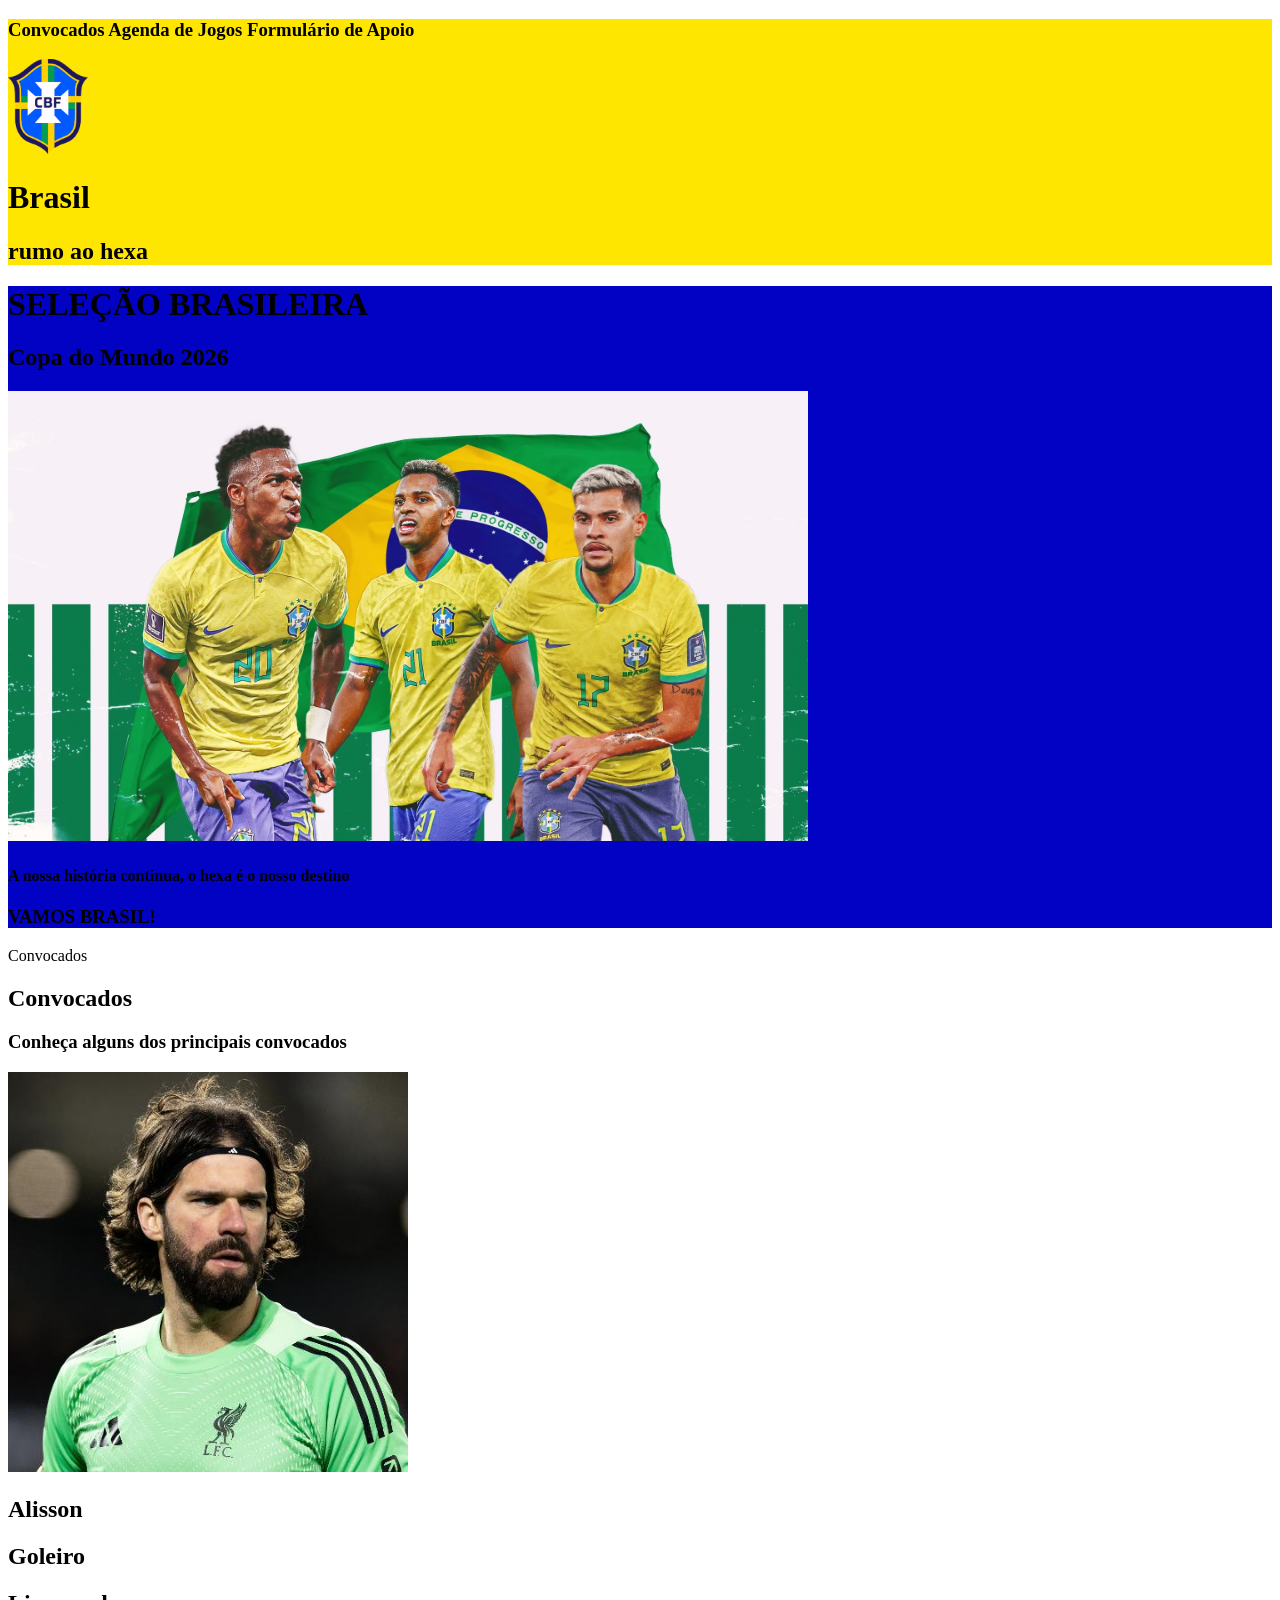
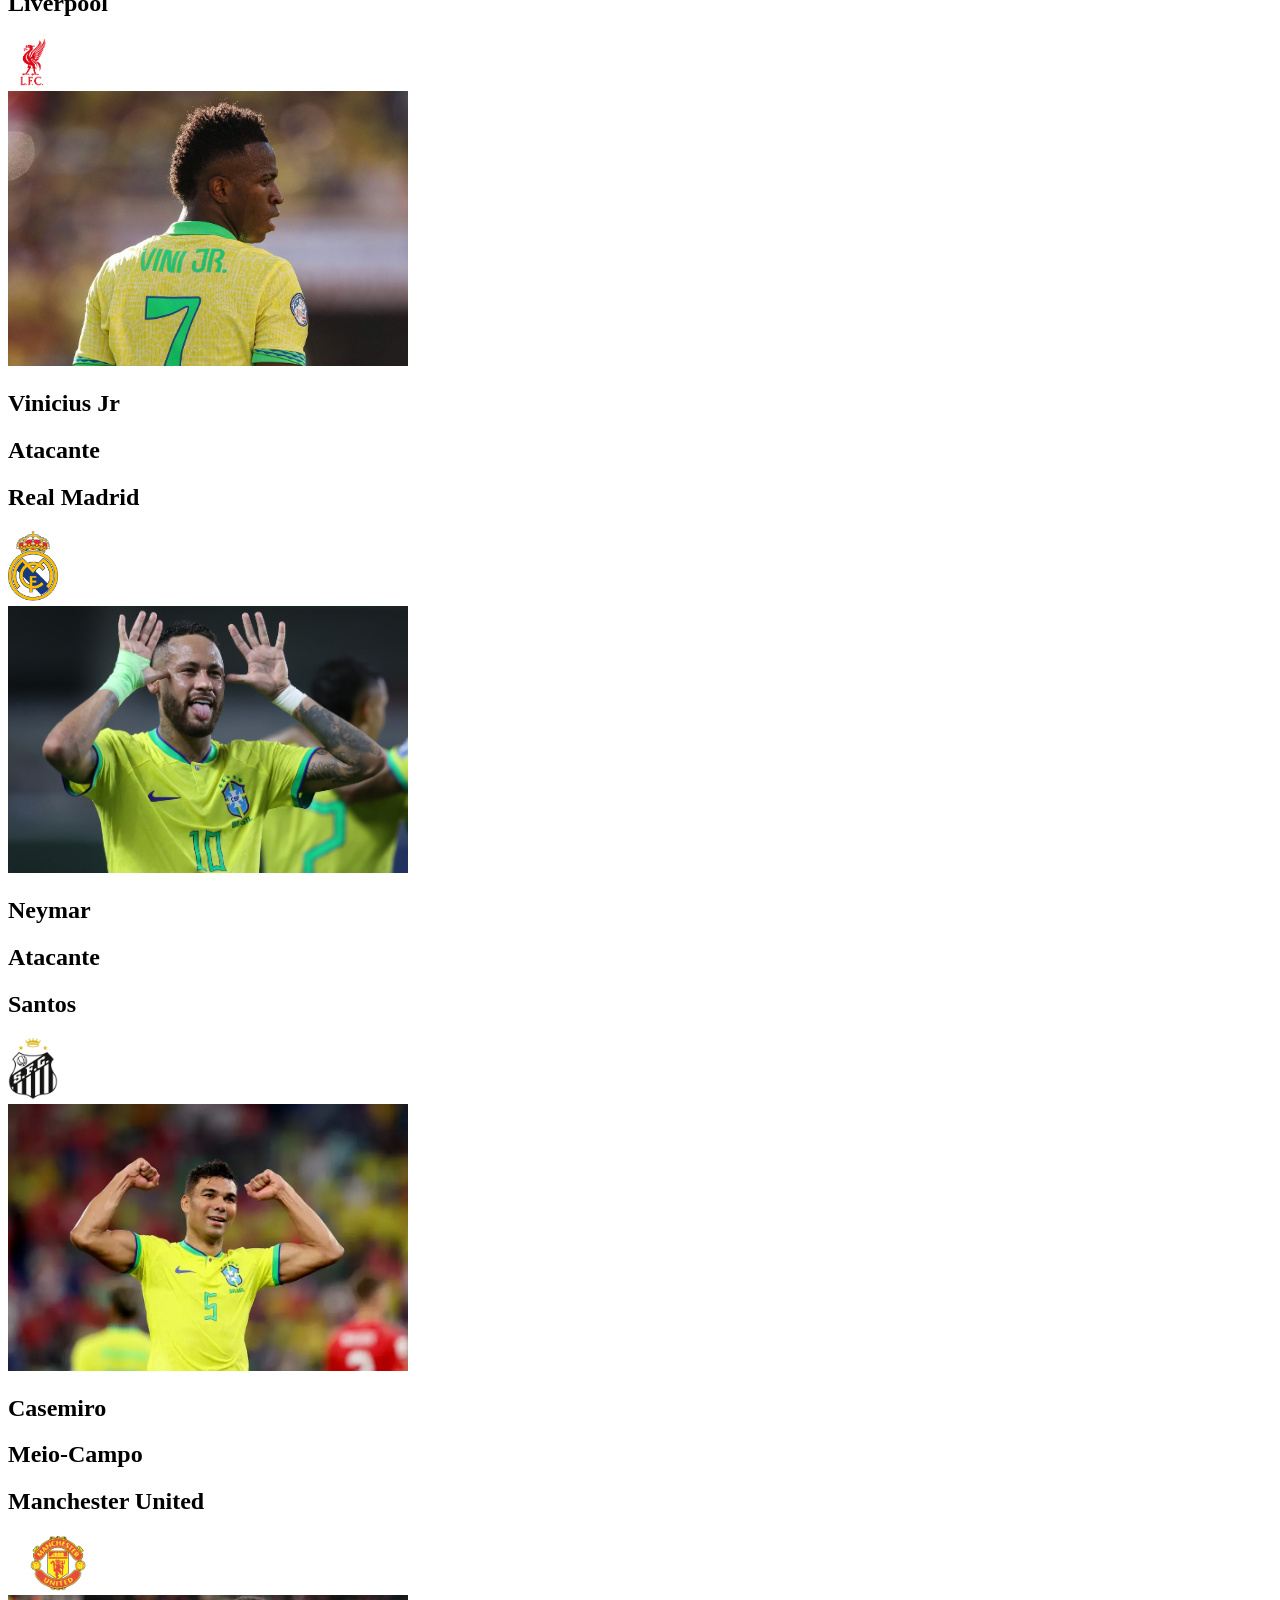
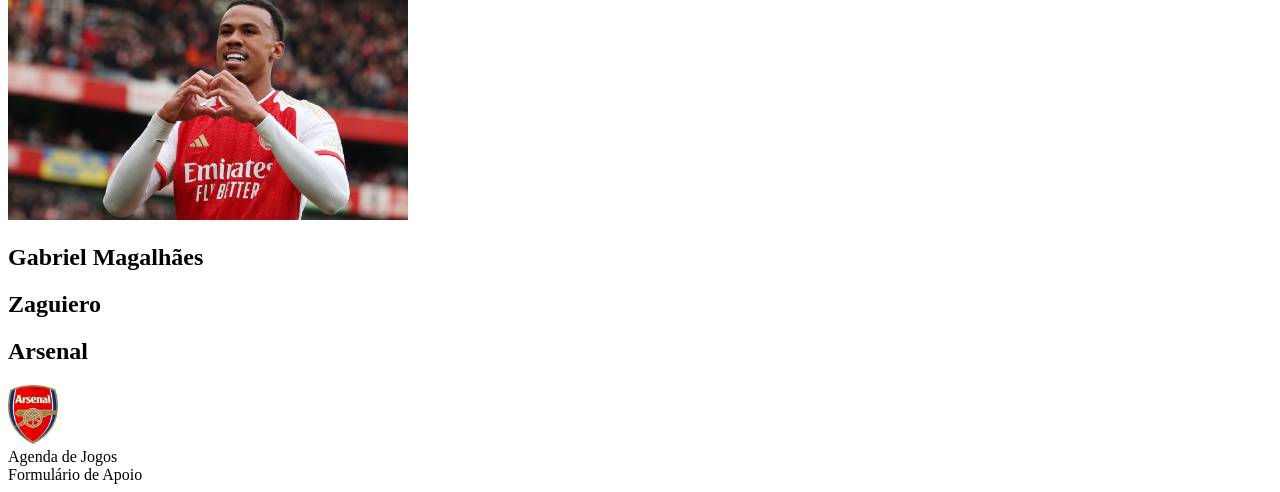
==== index.html @ c6f36bb5 "primeiro commit" ====
<!DOCTYPE html>
<html lang="pt-br">



<head>
    <meta charset="UTF-8">
    <meta name="viewport" content="width=device-width, initial-scale=1.0">
    <title> CBF - Seleção Brasileira</title>
    <!-- <link rel="shortcut icon" href="css/style.css" type="image/x-icon"> -->
    <link rel="stylesheet" href="css/style.css">
</head>


<body>
    <header>
        <nav>
            <h3>
                Convocados
                Agenda de Jogos
                Formulário de Apoio
            </h3>
        </nav>

        <div class="logo"><img src="img/logopng.png" alt="logo CBF"></div>

        <h1>
            Brasil
        </h1>

        <h2>
            rumo ao hexa
        </h2>
    </header>


    <div class="cabeca2">
        <h1>
            SELEÇÃO BRASILEIRA
        </h1>

        <h2>
            Copa do Mundo 2026
        </h2>
        <img src="img/WC_2026_Brazil.jpg.webp" alt="imagem jogadores">

        <h4>
            A nossa história continua, o hexa é o nosso destino
        </h4>

        <h3>
            VAMOS BRASIL!
        </h3>
    </div>


    <main>
        <section> Convocados
            <h1>
                Convocados
            </h1>
            <h3>
                Conheça alguns dos principais convocados
            </h3>

            <img class="jogadores" src="img/alisson.jpg" alt="alisson">
            <h1>Alisson</h1>
            <h2>Goleiro</h2>
            <h2>Liverpool</h2>
            <img class="logos" src="img/liverpool.png" alt="liverpool"><br>


            <img class="jogadores" src="img/vinijr.jpg" alt="vini jr">
            <h1>Vinicius Jr</h1>
            <h2>Atacante</h2>
            <h2>Real Madrid</h2>
            <img class="logos" src="img/Real_Madrid.png" alt="Real madrid"><br>

            
            <img class="jogadores" src="img/neymar.jpg" alt="Neymar">
            <h1>Neymar</h1>
            <h2>Atacante</h2>
            <h2>Santos</h2>
            <img class="logos" src="img/santos.png" alt="Santos"><br>


            <img class="jogadores" src="img/Casemiro.webp" alt="Casemiro">
            <h1>Casemiro</h1>
            <h2>Meio-Campo</h2>
            <h2>Manchester United</h2>
            <img class="logounited" src="img/manchester united bom.png" alt="Manchester united"><br>


            <img class="jogadores" src="img/magalhães.jpg" alt="Gabriel Magalhães">
            <h1>Gabriel Magalhães</h1>
            <h2>Zaguiero</h2>
            <h2>Arsenal</h2>
            <img class="logos" src="img/Arsenal_FC.svg.png" alt="Arsenal"><br>
        </section>


        <section> Agenda de Jogos

        </section>


        <section> Formulário de Apoio

        </section>
    </main>


</body>




</html>
---- css/style.css ----
.logo img{
    width: 80px;
    height: auto;
}

header{
    background-color: rgb(255, 230, 0);
}

.cabeca2{
    background-color: rgb(2, 2, 196);
}

.cabeca2 img{
    width: 800px;
    height: auto;
}

.jogadores{
    width: 400px;
    height: auto;
}

.logos{
    width: 50px;
    height: auto;
}

.logounited{
    width: 100px;
    height: auto;
}
---- css/style.css ----
.logo img{
    width: 80px;
    height: auto;
}

header{
    background-color: rgb(255, 230, 0);
}

.cabeca2{
    background-color: rgb(2, 2, 196);
}

.cabeca2 img{
    width: 800px;
    height: auto;
}

.jogadores{
    width: 400px;
    height: auto;
}

.logos{
    width: 50px;
    height: auto;
}

.logounited{
    width: 100px;
    height: auto;
}
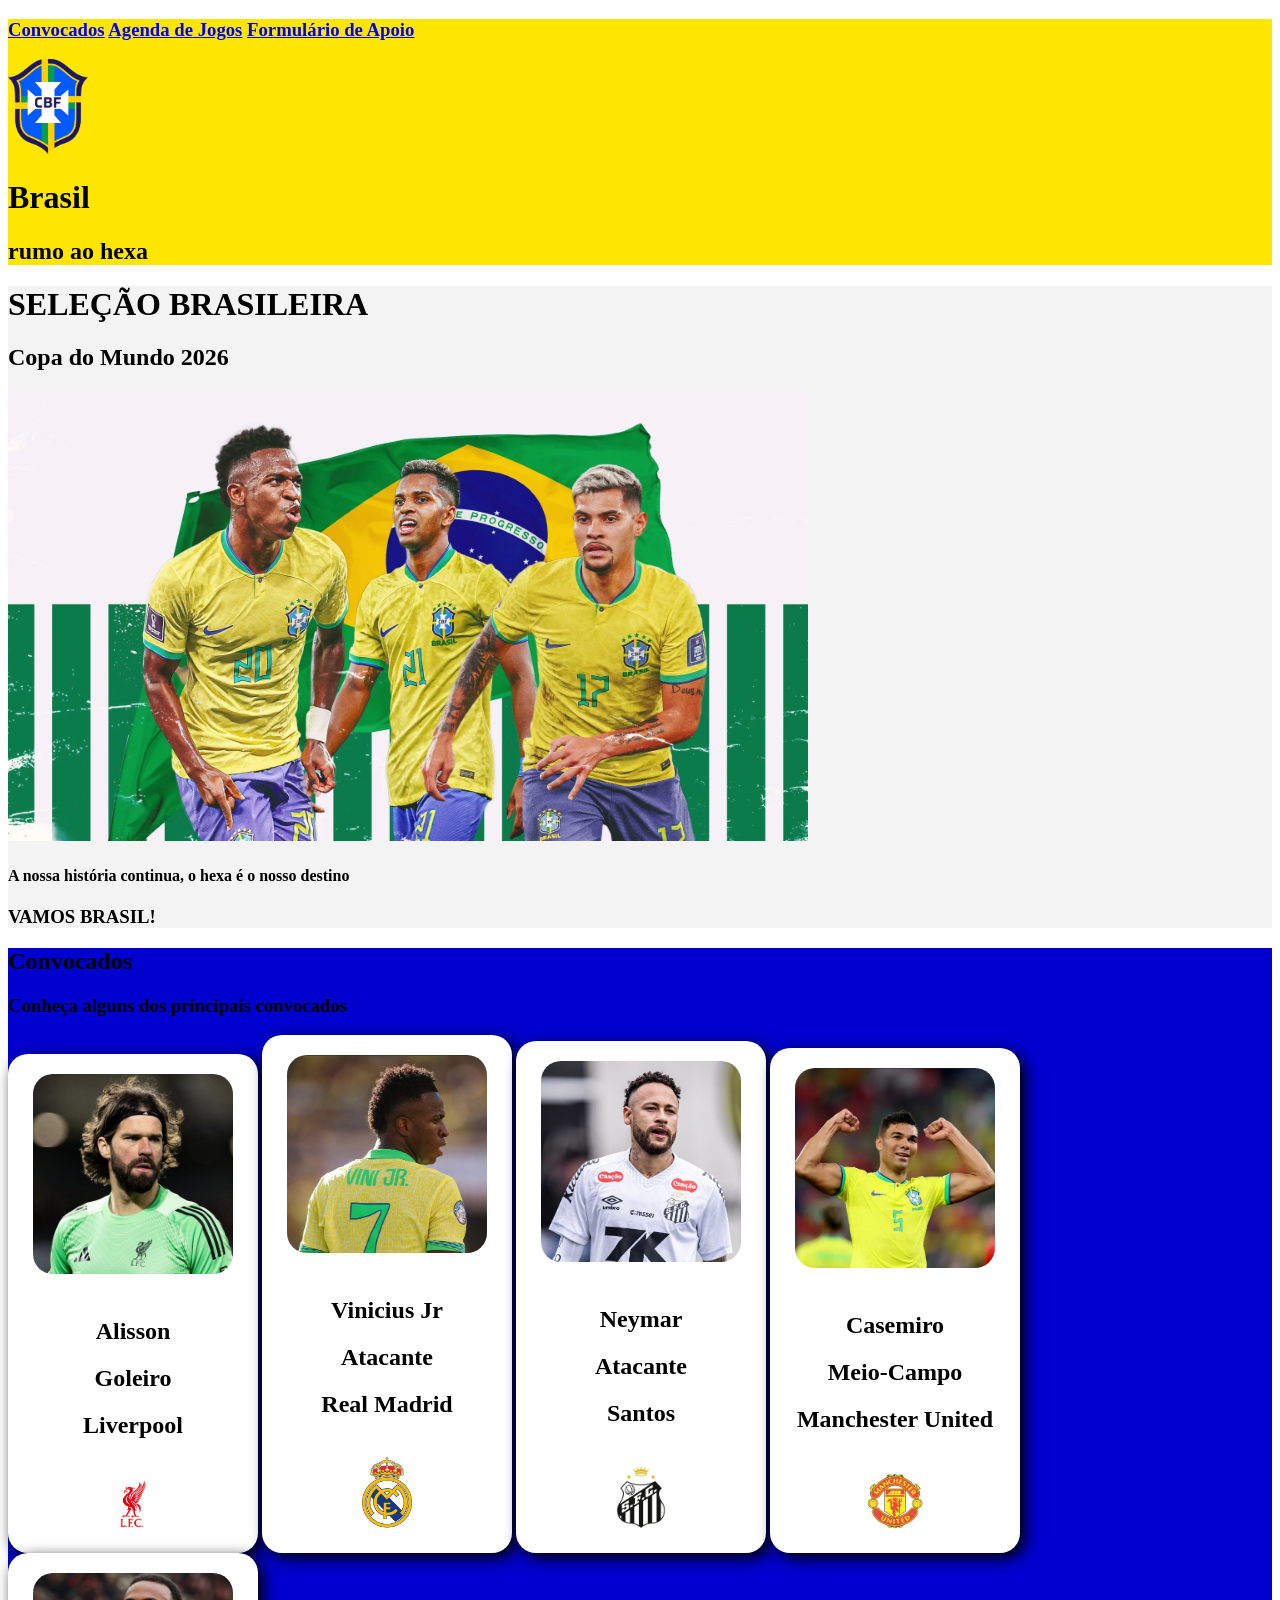
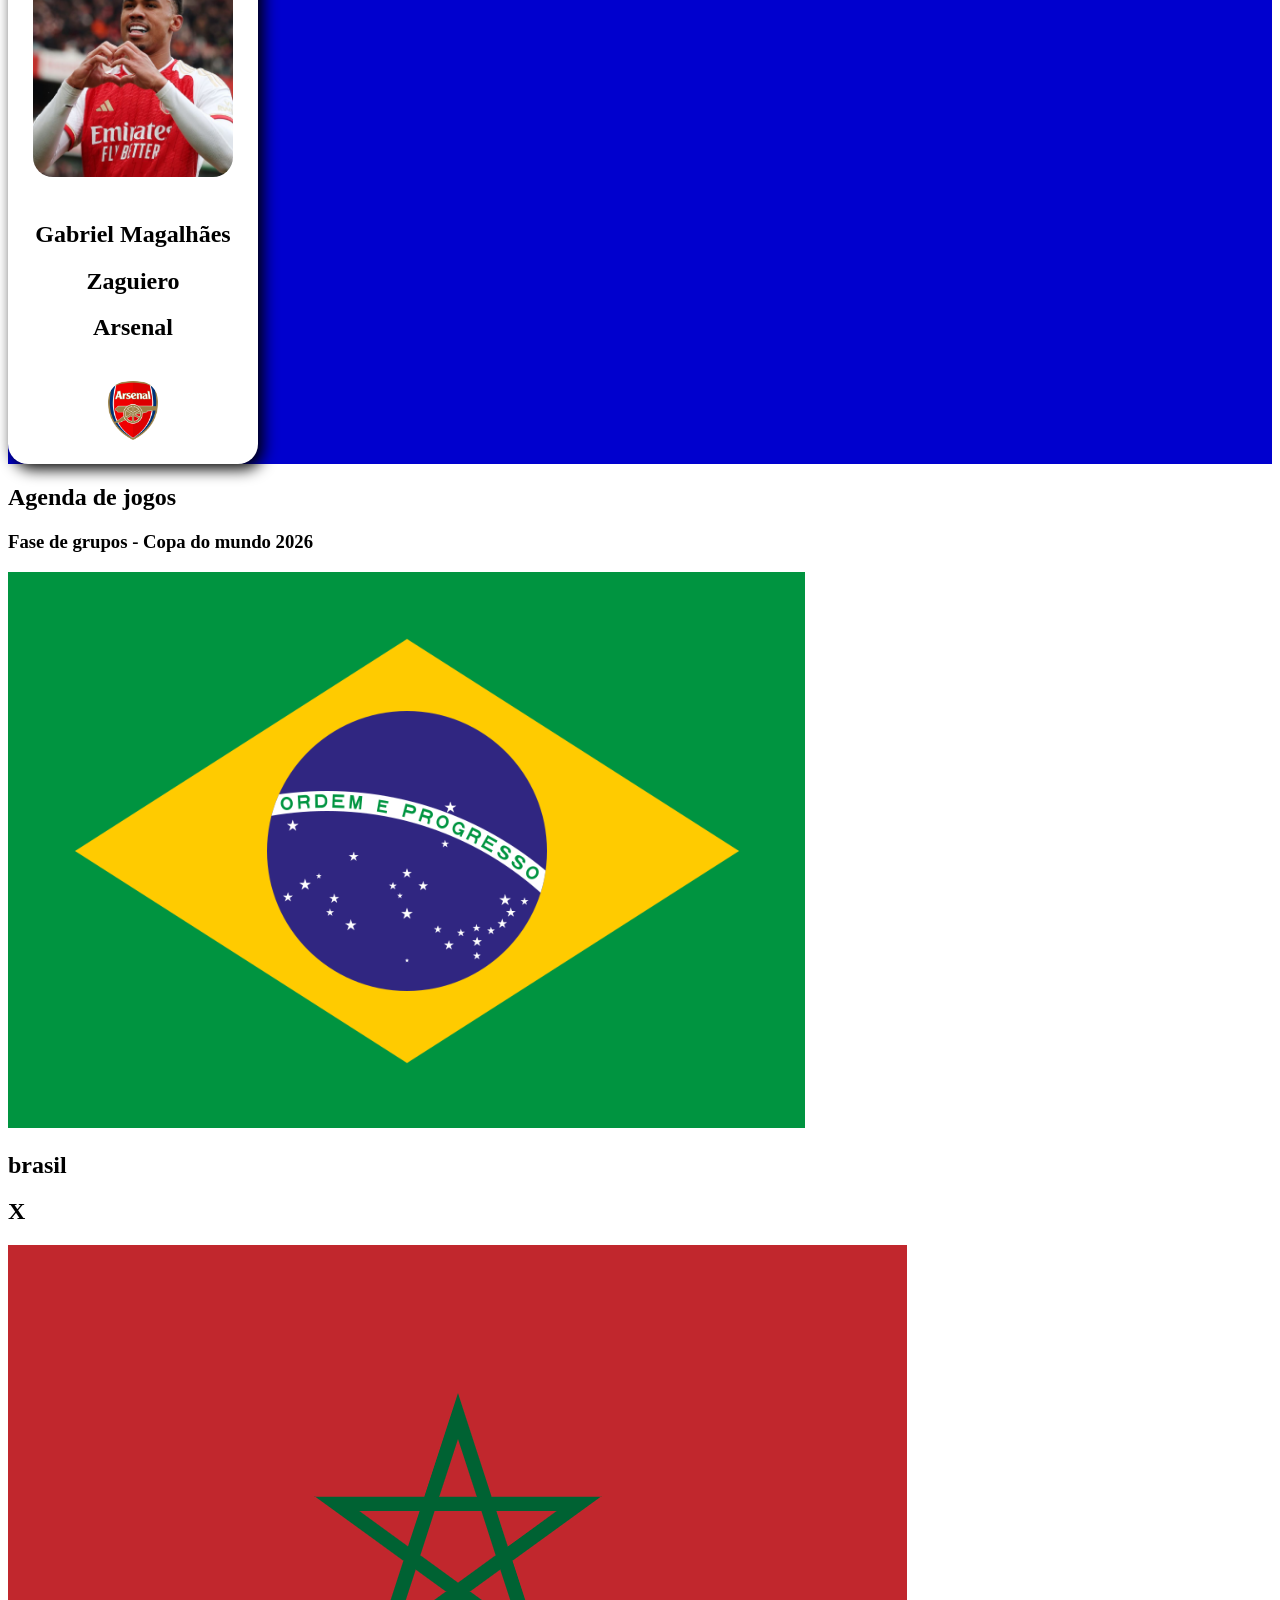
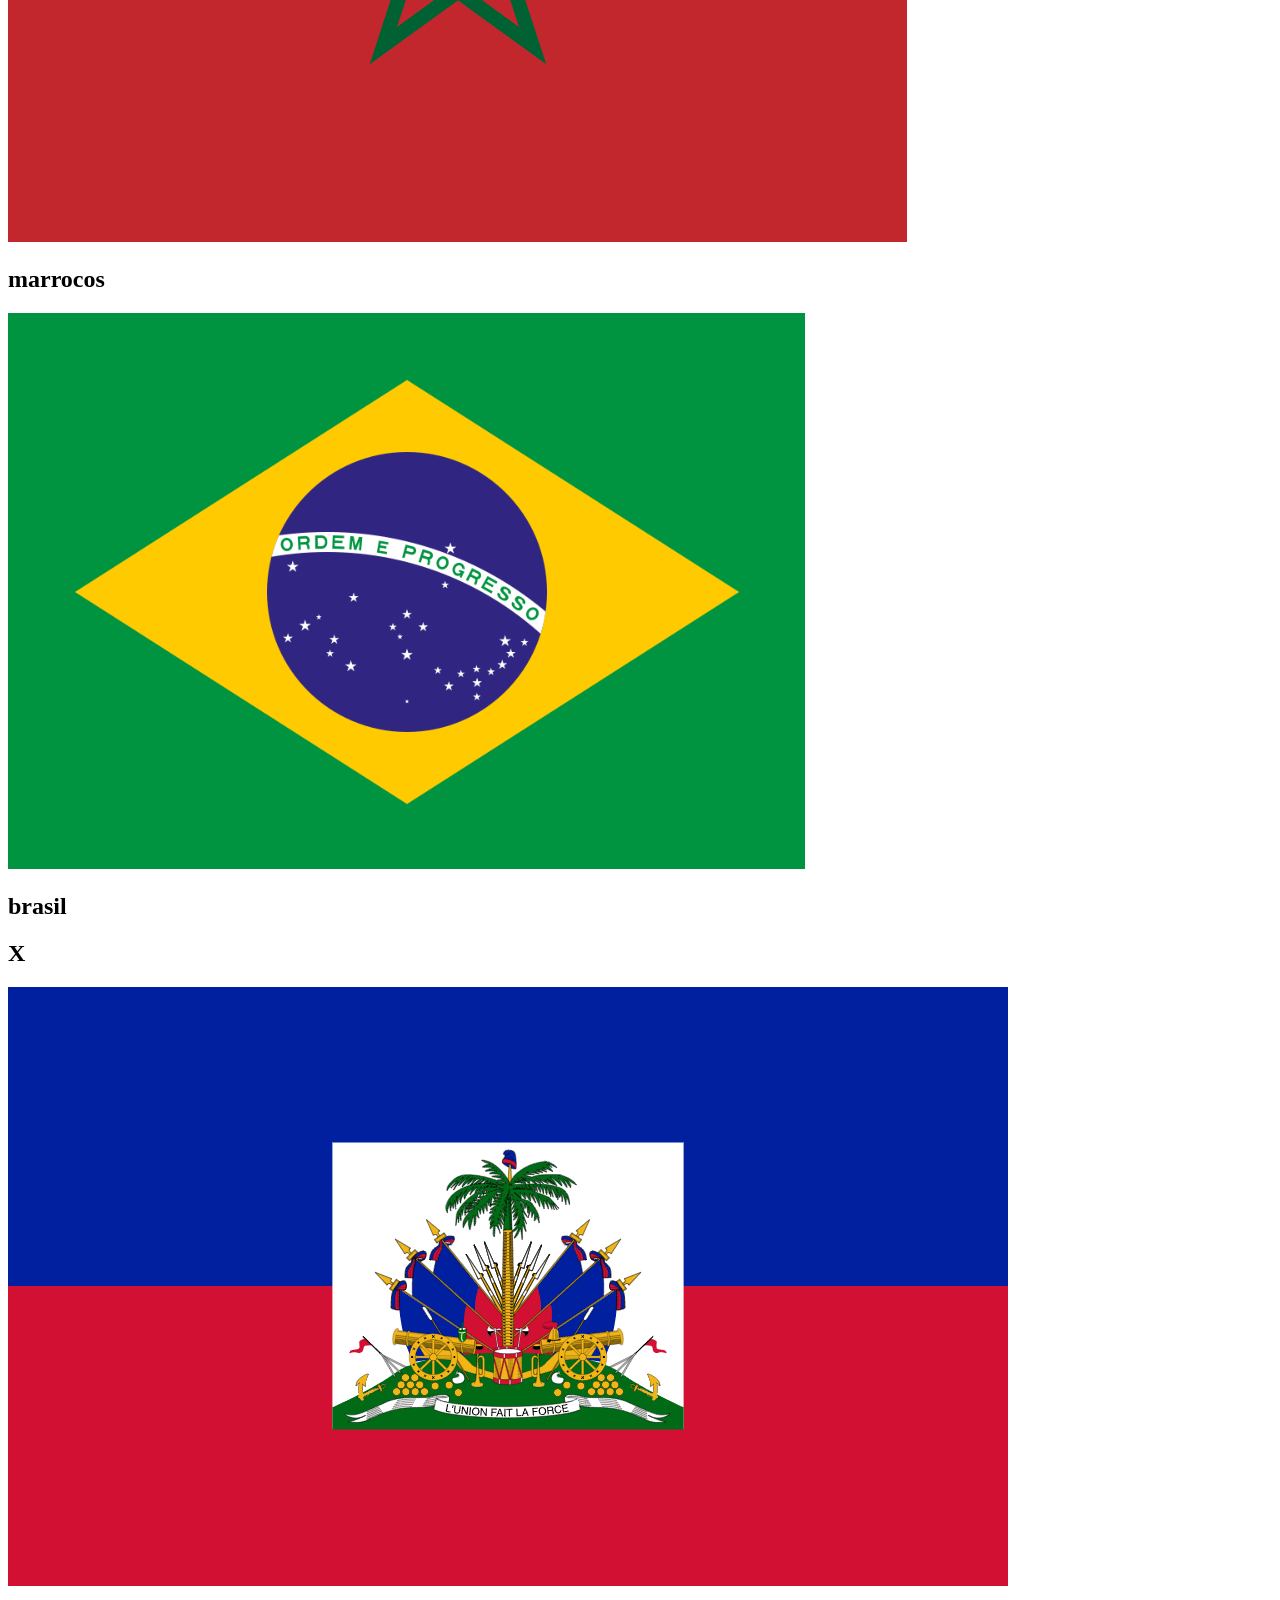
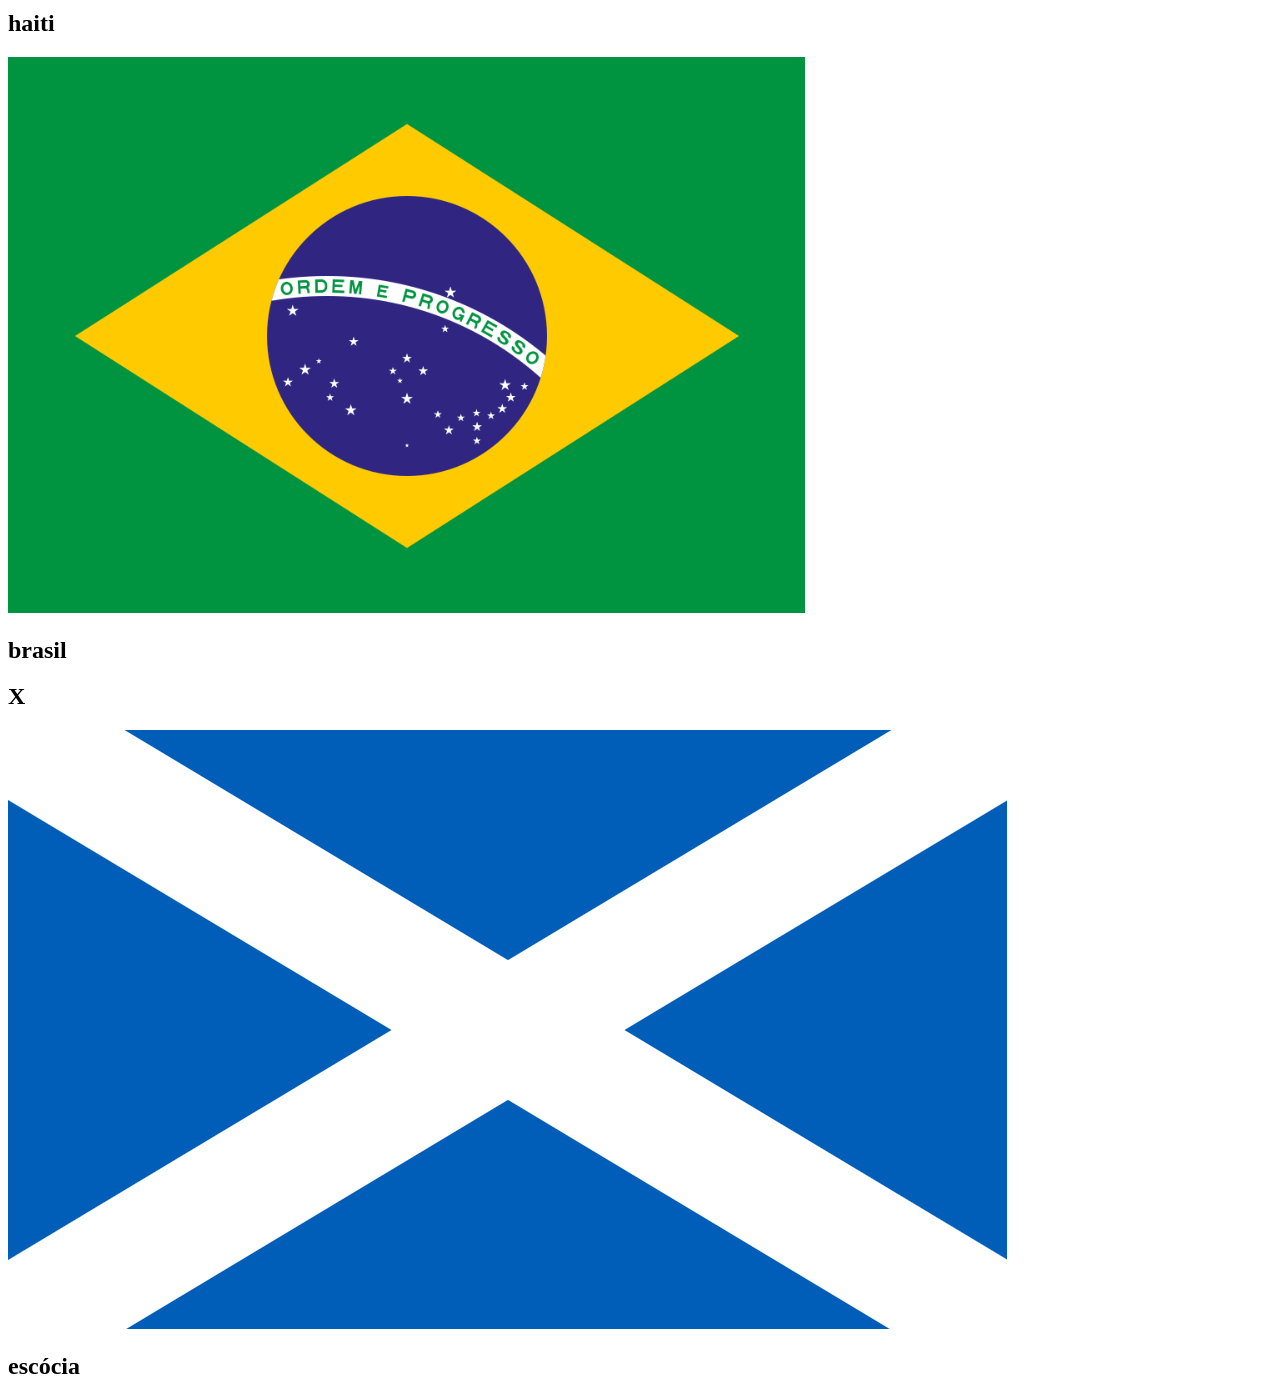
==== commit 5c36f183: "segundo commit" ====
--- a/index.html
+++ b/index.html
@@ -16,9 +16,9 @@
     <header>
         <nav>
             <h3>
-                Convocados
-                Agenda de Jogos
-                Formulário de Apoio
+                <a href="#convocados">Convocados</a>
+                <a href="#agenda">Agenda de Jogos</a>
+                <a href="#formulario">Formulário de Apoio</a>
             </h3>
         </nav>
 
@@ -55,7 +55,7 @@
 
 
     <main>
-        <section> Convocados
+        <section id="convocados">
             <h1>
                 Convocados
             </h1>
@@ -63,48 +63,85 @@
                 Conheça alguns dos principais convocados
             </h3>
 
-            <img class="jogadores" src="img/alisson.jpg" alt="alisson">
-            <h1>Alisson</h1>
-            <h2>Goleiro</h2>
-            <h2>Liverpool</h2>
-            <img class="logos" src="img/liverpool.png" alt="liverpool"><br>
+            <div class="caixajogadores">
+                <img class="jogadores" src="img/alisson.jpg" alt="alisson">
+                <h1>Alisson</h1>
+                <h2>Goleiro</h2>
+                <h2>Liverpool</h2>
+                <img class="logos" src="img/liverpool.png" alt="liverpool"><br>
+            </div>
 
 
-            <img class="jogadores" src="img/vinijr.jpg" alt="vini jr">
-            <h1>Vinicius Jr</h1>
-            <h2>Atacante</h2>
-            <h2>Real Madrid</h2>
-            <img class="logos" src="img/Real_Madrid.png" alt="Real madrid"><br>
+            <div class="caixajogadores">
+                <img class="jogadores" src="img/vinijr3x3.png" alt="vini jr">
+                <h1>Vinicius Jr</h1>
+                <h2>Atacante</h2>
+                <h2>Real Madrid</h2>
+                <img class="logos" src="img/Real_Madrid.png" alt="Real madrid"><br>
+            </div>
 
             
-            <img class="jogadores" src="img/neymar.jpg" alt="Neymar">
-            <h1>Neymar</h1>
-            <h2>Atacante</h2>
-            <h2>Santos</h2>
-            <img class="logos" src="img/santos.png" alt="Santos"><br>
+            <div class="caixajogadores">
+                <img class="jogadores" src="img/ney3x3.png" alt="Neymar">
+                <h1>Neymar</h1>
+                <h2>Atacante</h2>
+                <h2>Santos</h2>
+                <img class="logos" src="img/santos.png" alt="Santos"><br>
+            </div>
 
 
-            <img class="jogadores" src="img/Casemiro.webp" alt="Casemiro">
-            <h1>Casemiro</h1>
-            <h2>Meio-Campo</h2>
-            <h2>Manchester United</h2>
-            <img class="logounited" src="img/manchester united bom.png" alt="Manchester united"><br>
+            <div class="caixajogadores">
+                <img class="jogadores" src="img/casemiro3x3.png" alt="Casemiro">
+                <h1>Casemiro</h1>
+                <h2>Meio-Campo</h2>
+                <h2>Manchester United</h2>
+                <img class="logounited" src="img/manchester united bom.png" alt="Manchester united"><br>
+            </div>
 
 
-            <img class="jogadores" src="img/magalhães.jpg" alt="Gabriel Magalhães">
-            <h1>Gabriel Magalhães</h1>
-            <h2>Zaguiero</h2>
-            <h2>Arsenal</h2>
-            <img class="logos" src="img/Arsenal_FC.svg.png" alt="Arsenal"><br>
-        </section>
-
-
-        <section> Agenda de Jogos
+            <div class="caixajogadores">
+                <img class="jogadores" src="img/magalhaes3x3.png" alt="Gabriel Magalhães">
+                <h1>Gabriel Magalhães</h1>
+                <h2>Zaguiero</h2>
+                <h2>Arsenal</h2>
+                <img class="logos" src="img/Arsenal_FC.svg.png" alt="Arsenal"><br>
+            </div>
 
         </section>
 
 
-        <section> Formulário de Apoio
+
+        <section id="agenda">
+            <h1>Agenda de jogos</h1>
+            <h3>Fase de grupos - Copa do mundo 2026</h3>
+
+
+            <img src="img/bandeira-brasil.png" alt="bandeira do brasil">
+            <h2>brasil</h2>
+            <h1>X</h1>
+            <img src="img/marrocos-bandeira.png" alt="bandeira do marrocos">
+            <h2>marrocos</h2>
+
+
+
+            <img src="img/bandeira-brasil.png" alt="bandeira do brasil">
+            <h2>brasil</h2>
+            <h1>X</h1>
+            <img src="img/haiti-bandeira.png" alt="bandeira do haiti">
+            <h2>haiti</h2>
+
+
+            <img src="img/bandeira-brasil.png" alt="bandeira do brasil">
+            <h2>brasil</h2>
+            <h1>X</h1>
+            <img src="img/escócia-bandeira.png" alt="bandeira da escócia">
+            <h2>escócia</h2>
+
+        </section>
+
+
+
+        <section id="formulario">
 
         </section>
     </main>
--- a/css/style.css
+++ b/css/style.css
@@ -9,7 +9,7 @@
 }
 
 .cabeca2{
-    background-color: rgb(2, 2, 196);
+    background-color: rgb(243, 243, 243);
 }
 
 .cabeca2 img{
@@ -18,7 +18,7 @@
 }
 
 .jogadores{
-    width: 400px;
+    width: 200px;
     height: auto;
 }
 
@@ -30,4 +30,23 @@
 .logounited{
     width: 100px;
     height: auto;
+}
+
+.caixajogadores{
+    background-color: rgb(255, 255, 255);
+    width: 250px;
+    text-align: center;
+    border-radius: 20px;
+    display: inline-block;
+    box-shadow: 5px 5px 15px 0px;
+}
+
+.caixajogadores img{
+    margin: 20px;
+    border-radius: 20px;
+    justify-content: center; 
+}
+
+#convocados{
+    background-color: rgb(0, 0, 206);
 }
--- a/css/style.css
+++ b/css/style.css
@@ -9,7 +9,7 @@
 }
 
 .cabeca2{
-    background-color: rgb(2, 2, 196);
+    background-color: rgb(243, 243, 243);
 }
 
 .cabeca2 img{
@@ -18,7 +18,7 @@
 }
 
 .jogadores{
-    width: 400px;
+    width: 200px;
     height: auto;
 }
 
@@ -30,4 +30,23 @@
 .logounited{
     width: 100px;
     height: auto;
+}
+
+.caixajogadores{
+    background-color: rgb(255, 255, 255);
+    width: 250px;
+    text-align: center;
+    border-radius: 20px;
+    display: inline-block;
+    box-shadow: 5px 5px 15px 0px;
+}
+
+.caixajogadores img{
+    margin: 20px;
+    border-radius: 20px;
+    justify-content: center; 
+}
+
+#convocados{
+    background-color: rgb(0, 0, 206);
 }
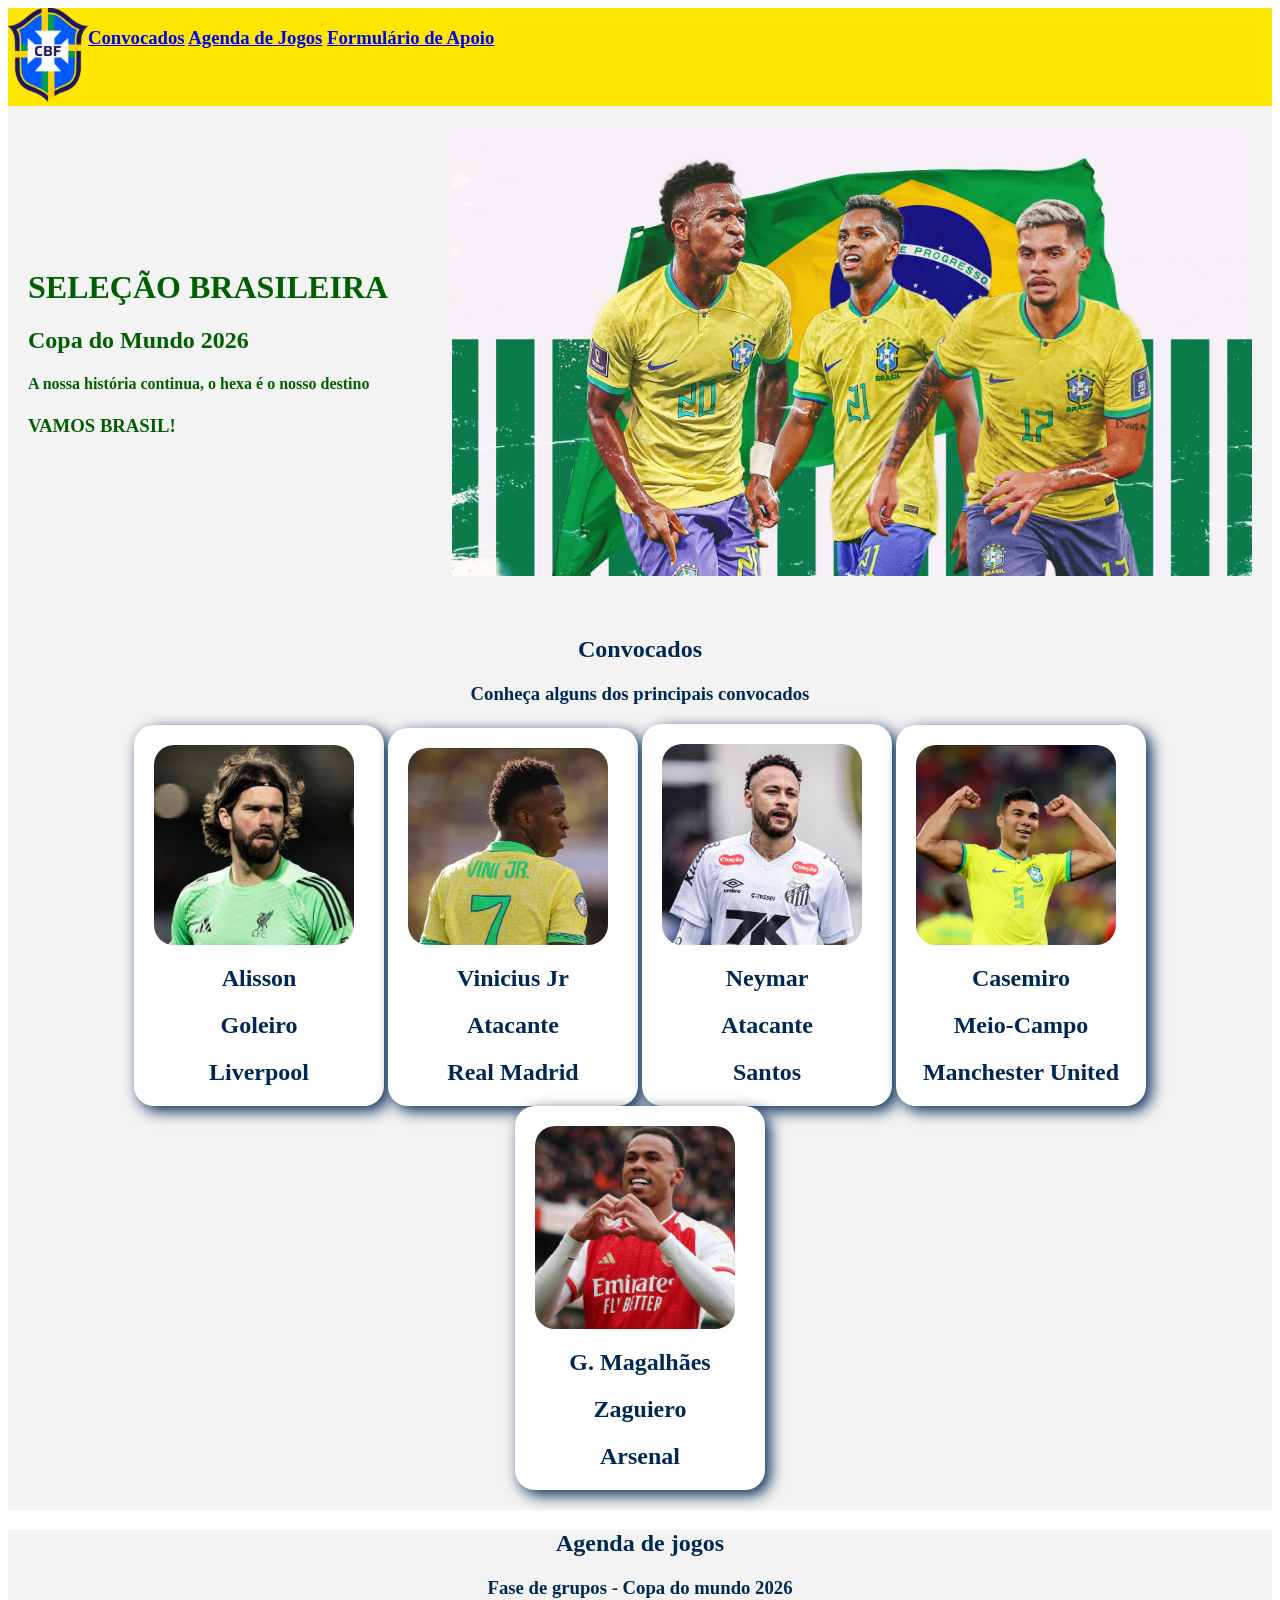
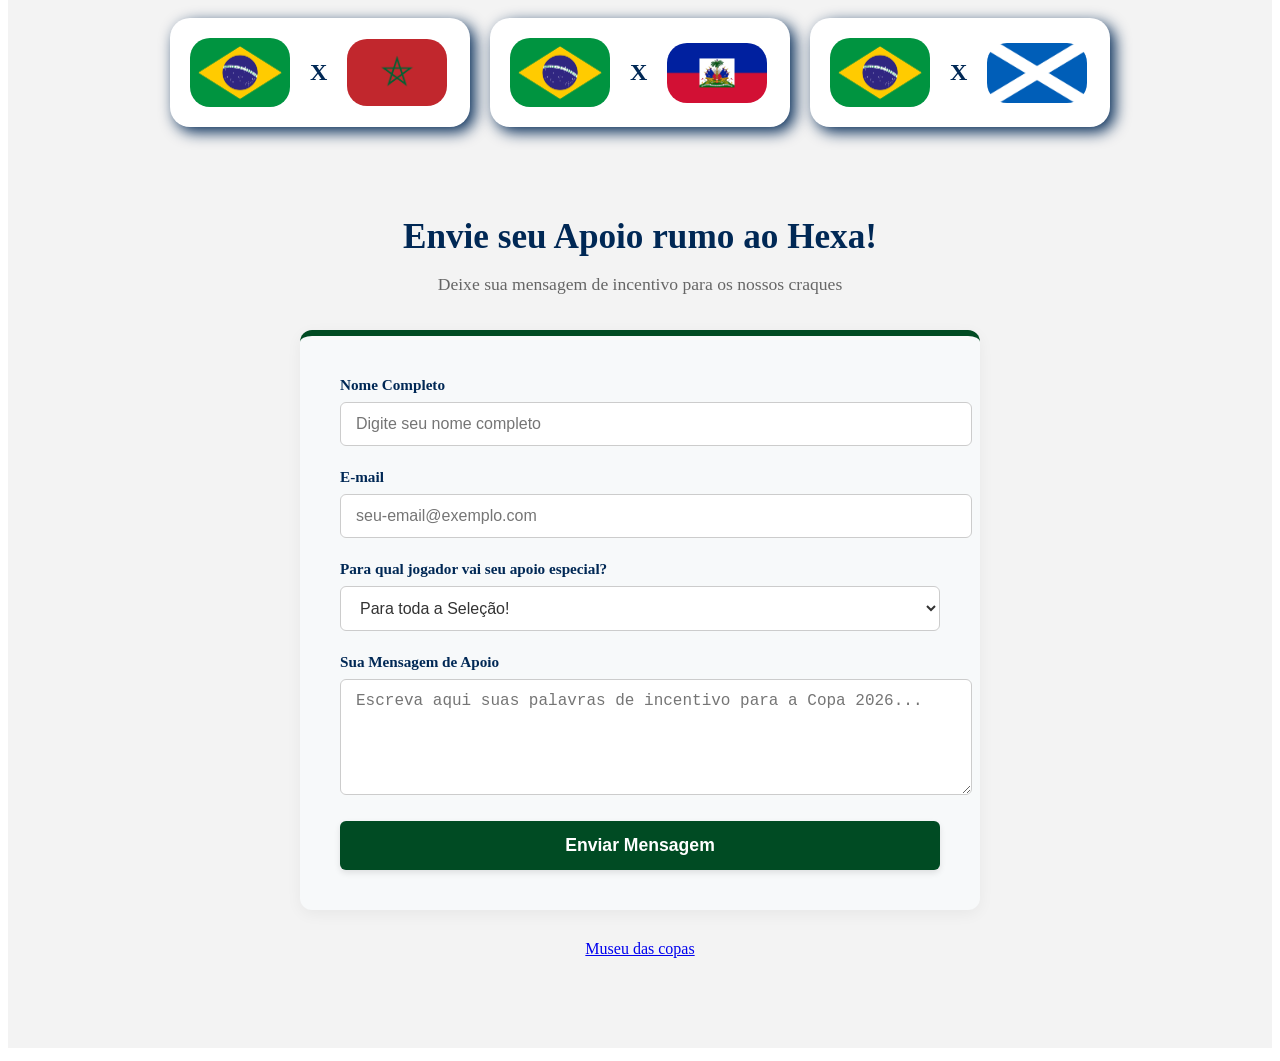
==== commit 401fedd5: "com formulário" ====
--- a/index.html
+++ b/index.html
@@ -14,6 +14,9 @@
 
 <body>
     <header>
+
+        <div class="logo"><img src="img/logopng.png" alt="logo CBF"></div>
+
         <nav>
             <h3>
                 <a href="#convocados">Convocados</a>
@@ -22,36 +25,19 @@
             </h3>
         </nav>
 
-        <div class="logo"><img src="img/logopng.png" alt="logo CBF"></div>
-
-        <h1>
-            Brasil
-        </h1>
-
-        <h2>
-            rumo ao hexa
-        </h2>
     </header>
 
 
-    <div class="cabeca2">
-        <h1>
-            SELEÇÃO BRASILEIRA
-        </h1>
+   <div class="cabeca2">
+    <div class="textos-cabeca">
+        <h1>SELEÇÃO BRASILEIRA</h1>
+        <h2>Copa do Mundo 2026</h2>
+        <h4>A nossa história continua, o hexa é o nosso destino</h4>
+        <h3>VAMOS BRASIL!</h3>
+    </div>
 
-        <h2>
-            Copa do Mundo 2026
-        </h2>
-        <img src="img/WC_2026_Brazil.jpg.webp" alt="imagem jogadores">
-
-        <h4>
-            A nossa história continua, o hexa é o nosso destino
-        </h4>
-
-        <h3>
-            VAMOS BRASIL!
-        </h3>
-    </div>
+    <img src="img/WC_2026_Brazil.jpg.webp" alt="imagem jogadores">
+</div>
 
 
     <main>
@@ -68,7 +54,7 @@
                 <h1>Alisson</h1>
                 <h2>Goleiro</h2>
                 <h2>Liverpool</h2>
-                <img class="logos" src="img/liverpool.png" alt="liverpool"><br>
+                
             </div>
 
 
@@ -77,7 +63,7 @@
                 <h1>Vinicius Jr</h1>
                 <h2>Atacante</h2>
                 <h2>Real Madrid</h2>
-                <img class="logos" src="img/Real_Madrid.png" alt="Real madrid"><br>
+                
             </div>
 
             
@@ -86,7 +72,7 @@
                 <h1>Neymar</h1>
                 <h2>Atacante</h2>
                 <h2>Santos</h2>
-                <img class="logos" src="img/santos.png" alt="Santos"><br>
+                
             </div>
 
 
@@ -95,16 +81,16 @@
                 <h1>Casemiro</h1>
                 <h2>Meio-Campo</h2>
                 <h2>Manchester United</h2>
-                <img class="logounited" src="img/manchester united bom.png" alt="Manchester united"><br>
+                
             </div>
 
 
             <div class="caixajogadores">
                 <img class="jogadores" src="img/magalhaes3x3.png" alt="Gabriel Magalhães">
-                <h1>Gabriel Magalhães</h1>
+                <h1>G. Magalhães</h1>
                 <h2>Zaguiero</h2>
                 <h2>Arsenal</h2>
-                <img class="logos" src="img/Arsenal_FC.svg.png" alt="Arsenal"><br>
+                
             </div>
 
         </section>
@@ -115,35 +101,74 @@
             <h1>Agenda de jogos</h1>
             <h3>Fase de grupos - Copa do mundo 2026</h3>
 
-
-            <img src="img/bandeira-brasil.png" alt="bandeira do brasil">
-            <h2>brasil</h2>
-            <h1>X</h1>
-            <img src="img/marrocos-bandeira.png" alt="bandeira do marrocos">
-            <h2>marrocos</h2>
+            <div class="quadros-jogos">
+                <div class="quadro-agenda">
+                <img src="img/bandeira-brasil.png" alt="bandeira do brasil">
+                <h1>X</h1>
+                <img src="img/marrocos-bandeira.png" alt="bandeira do marrocos">
+            </div>
 
 
-
-            <img src="img/bandeira-brasil.png" alt="bandeira do brasil">
-            <h2>brasil</h2>
-            <h1>X</h1>
-            <img src="img/haiti-bandeira.png" alt="bandeira do haiti">
-            <h2>haiti</h2>
+            <div class="quadro-agenda">
+                <img src="img/bandeira-brasil.png" alt="bandeira do brasil">
+                <h1>X</h1>
+                <img src="img/haiti-bandeira.png" alt="bandeira do haiti">
+            </div>
 
 
-            <img src="img/bandeira-brasil.png" alt="bandeira do brasil">
-            <h2>brasil</h2>
-            <h1>X</h1>
-            <img src="img/escócia-bandeira.png" alt="bandeira da escócia">
-            <h2>escócia</h2>
+            <div class="quadro-agenda">
+                <img src="img/bandeira-brasil.png" alt="bandeira do brasil">
+                <h1>X</h1>
+                <img src="img/escócia-bandeira.png" alt="bandeira da escócia">
+            </div>
+            </div>
 
         </section>
 
 
 
         <section id="formulario">
+    <div class="titulo-secao">
+        <h1>Envie seu Apoio rumo ao Hexa!</h1>
+        <h3>Deixe sua mensagem de incentivo para os nossos craques</h3>
+    </div>
 
-        </section>
+    <div class="container-form">
+        <form action="#" method="POST">
+            <div class="grupo-campo">
+                <label for="nome">Nome Completo</label>
+                <input type="text" id="nome" name="nome" placeholder="Digite seu nome completo" required>
+            </div>
+
+            <div class="grupo-campo">
+                <label for="email">E-mail</label>
+                <input type="email" id="email" name="email" placeholder="seu-email@exemplo.com" required>
+            </div>
+
+            <div class="grupo-campo">
+                <label for="jogador">Para qual jogador vai seu apoio especial?</label>
+                <select id="jogador" name="jogador">
+                    <option value="todos">Para toda a Seleção!</option>
+                    <option value="vinicius-jr">Vinicius Jr</option>
+                    <option value="neymar">Neymar</option>
+                    <option value="alisson">Alisson</option>
+                    <option value="casemiro">Casemiro</option>
+                    <option value="magalhaes">Gabriel Magalhães</option>
+                </select>
+            </div>
+
+            <div class="grupo-campo">
+                <label for="mensagem">Sua Mensagem de Apoio</label>
+                <textarea id="mensagem" name="mensagem" rows="5" placeholder="Escreva aqui suas palavras de incentivo para a Copa 2026..." required></textarea>
+            </div>
+
+            <button type="submit" class="btn-enviar">Enviar Mensagem</button>
+        </form>
+        
+    </div>
+    <div class="museu"><a href="hexa.html">Museu das copas</a></div>
+</section>
+
     </main>
 
 
--- a/css/style.css
+++ b/css/style.css
@@ -6,15 +6,22 @@
 
 header{
     background-color: rgb(255, 230, 0);
-}
-
-.cabeca2{
+    display: flex;
+}
+
+.cabeca2 {
     background-color: rgb(243, 243, 243);
-}
-
-.cabeca2 img{
+    display: flex;                 /* Ativa o modo Flexbox */
+    justify-content: space-between; /* Empurra o texto para a esquerda e a imagem para a direita */
+    align-items: center;           /* Alinha tudo verticalmente ao centro */
+    padding: 20px;                 /* Um espaçamento interno para não colar nas bordas */
+    color: rgb(0, 95, 0);
+}
+
+.cabeca2 img {
     width: 800px;
     height: auto;
+
 }
 
 .jogadores{
@@ -39,14 +46,155 @@
     border-radius: 20px;
     display: inline-block;
     box-shadow: 5px 5px 15px 0px;
+    
 }
 
 .caixajogadores img{
     margin: 20px;
     border-radius: 20px;
+    justify-content: center;
+    display: flex;
+    flex-wrap: wrap;         /* Se não couber na tela, pula para a linha de baixo */
+    justify-content: center; /* Centraliza os cards na tela */
+    gap: 20px;               /* Cria um espaço igual entre cada card */
+    
+    
+}
+
+#convocados{
+    background-color:  rgb(243, 243, 243);
+    text-align: center;
+    padding: 20px 20px;
+    color: #002855; 
+}
+
+.quadro-agenda img{
+    margin: 20px;
+    border-radius: 20px;
+    justify-content: center;
+    width: 100px;
+}
+
+#agenda{
+    color: #002855; 
+    text-align: center;
+    background-color:  rgb(243, 243, 243);
+}
+
+.quadro-agenda{
+    background-color: rgb(255, 255, 255);
+    width: 300px;
+    text-align: center;
+    border-radius: 20px;
+    display: inline-block;
+    box-shadow: 5px 5px 15px 0px;
+    display: flex;
+    align-items: center;
+}
+
+.quadros-jogos{
+    display: flex;
+    flex-wrap: wrap;         
     justify-content: center; 
-}
-
-#convocados{
-    background-color: rgb(0, 0, 206);
+    gap: 20px;               
+}
+
+
+
+.museu{
+    text-align: center;
+    margin: 30px;
+}
+
+
+
+#formulario {
+    padding: 60px 5%;
+    background-color: rgb(243, 243, 243);
+}
+
+#formulario .titulo-secao {
+    text-align: center;
+    margin-bottom: 35px;
+}
+
+#formulario .titulo-secao h1 {
+    font-size: 2.2rem;
+    color: #002855; 
+    margin-bottom: 8px;
+}
+
+#formulario .titulo-secao h3 {
+    font-size: 1.1rem;
+    color: #666;
+    font-weight: normal;
+}
+
+.container-form {
+    max-width: 600px;
+    margin: 0 auto; 
+    background-color: #f7f9fa; 
+    padding: 40px;
+    border-radius: 12px;
+    border-top: 6px solid #004b23; 
+    box-shadow: 0 4px 15px rgba(0, 0, 0, 0.05); 
+}
+
+.grupo-campo {
+    margin-bottom: 22px;
+}
+
+.grupo-campo label {
+    display: block;
+    font-weight: bold;
+    margin-bottom: 8px;
+    color: #002855;
+    font-size: 0.95rem;
+}
+
+.grupo-campo input, 
+.grupo-campo select, 
+.grupo-campo textarea {
+    width: 100%;
+    padding: 12px 15px;
+    border: 1px solid #ccc;
+    border-radius: 6px;
+    font-size: 1rem;
+    color: #333;
+    outline: none;
+    background-color: #fff;
+    transition: border-color 0.3s, box-shadow 0.3s;
+}
+
+.grupo-campo input:focus, 
+.grupo-campo select:focus, 
+.grupo-campo textarea:focus {
+    border-color: #004b23; 
+    box-shadow: 0 0 5px rgba(0, 75, 35, 0.2); 
+}
+
+.grupo-campo textarea {
+    resize: vertical;
+}
+
+.btn-enviar {
+    width: 100%;
+    background-color: #004b23;
+    color: #ffffff;
+    font-weight: bold;
+    font-size: 1.1rem;
+    padding: 14px;
+    border: none;
+    border-radius: 6px;
+    cursor: pointer;
+    box-shadow: 0 3px 6px rgba(0, 0, 0, 0.1);
+    transition: background-color 0.3s, transform 0.1s;
+}
+
+.btn-enviar:hover {
+    background-color: #002855; 
+}
+
+.btn-enviar:active {
+    transform: scale(0.98); 
 }
--- a/css/style.css
+++ b/css/style.css
@@ -6,15 +6,22 @@
 
 header{
     background-color: rgb(255, 230, 0);
-}
-
-.cabeca2{
+    display: flex;
+}
+
+.cabeca2 {
     background-color: rgb(243, 243, 243);
-}
-
-.cabeca2 img{
+    display: flex;                 /* Ativa o modo Flexbox */
+    justify-content: space-between; /* Empurra o texto para a esquerda e a imagem para a direita */
+    align-items: center;           /* Alinha tudo verticalmente ao centro */
+    padding: 20px;                 /* Um espaçamento interno para não colar nas bordas */
+    color: rgb(0, 95, 0);
+}
+
+.cabeca2 img {
     width: 800px;
     height: auto;
+
 }
 
 .jogadores{
@@ -39,14 +46,155 @@
     border-radius: 20px;
     display: inline-block;
     box-shadow: 5px 5px 15px 0px;
+    
 }
 
 .caixajogadores img{
     margin: 20px;
     border-radius: 20px;
+    justify-content: center;
+    display: flex;
+    flex-wrap: wrap;         /* Se não couber na tela, pula para a linha de baixo */
+    justify-content: center; /* Centraliza os cards na tela */
+    gap: 20px;               /* Cria um espaço igual entre cada card */
+    
+    
+}
+
+#convocados{
+    background-color:  rgb(243, 243, 243);
+    text-align: center;
+    padding: 20px 20px;
+    color: #002855; 
+}
+
+.quadro-agenda img{
+    margin: 20px;
+    border-radius: 20px;
+    justify-content: center;
+    width: 100px;
+}
+
+#agenda{
+    color: #002855; 
+    text-align: center;
+    background-color:  rgb(243, 243, 243);
+}
+
+.quadro-agenda{
+    background-color: rgb(255, 255, 255);
+    width: 300px;
+    text-align: center;
+    border-radius: 20px;
+    display: inline-block;
+    box-shadow: 5px 5px 15px 0px;
+    display: flex;
+    align-items: center;
+}
+
+.quadros-jogos{
+    display: flex;
+    flex-wrap: wrap;         
     justify-content: center; 
-}
-
-#convocados{
-    background-color: rgb(0, 0, 206);
+    gap: 20px;               
+}
+
+
+
+.museu{
+    text-align: center;
+    margin: 30px;
+}
+
+
+
+#formulario {
+    padding: 60px 5%;
+    background-color: rgb(243, 243, 243);
+}
+
+#formulario .titulo-secao {
+    text-align: center;
+    margin-bottom: 35px;
+}
+
+#formulario .titulo-secao h1 {
+    font-size: 2.2rem;
+    color: #002855; 
+    margin-bottom: 8px;
+}
+
+#formulario .titulo-secao h3 {
+    font-size: 1.1rem;
+    color: #666;
+    font-weight: normal;
+}
+
+.container-form {
+    max-width: 600px;
+    margin: 0 auto; 
+    background-color: #f7f9fa; 
+    padding: 40px;
+    border-radius: 12px;
+    border-top: 6px solid #004b23; 
+    box-shadow: 0 4px 15px rgba(0, 0, 0, 0.05); 
+}
+
+.grupo-campo {
+    margin-bottom: 22px;
+}
+
+.grupo-campo label {
+    display: block;
+    font-weight: bold;
+    margin-bottom: 8px;
+    color: #002855;
+    font-size: 0.95rem;
+}
+
+.grupo-campo input, 
+.grupo-campo select, 
+.grupo-campo textarea {
+    width: 100%;
+    padding: 12px 15px;
+    border: 1px solid #ccc;
+    border-radius: 6px;
+    font-size: 1rem;
+    color: #333;
+    outline: none;
+    background-color: #fff;
+    transition: border-color 0.3s, box-shadow 0.3s;
+}
+
+.grupo-campo input:focus, 
+.grupo-campo select:focus, 
+.grupo-campo textarea:focus {
+    border-color: #004b23; 
+    box-shadow: 0 0 5px rgba(0, 75, 35, 0.2); 
+}
+
+.grupo-campo textarea {
+    resize: vertical;
+}
+
+.btn-enviar {
+    width: 100%;
+    background-color: #004b23;
+    color: #ffffff;
+    font-weight: bold;
+    font-size: 1.1rem;
+    padding: 14px;
+    border: none;
+    border-radius: 6px;
+    cursor: pointer;
+    box-shadow: 0 3px 6px rgba(0, 0, 0, 0.1);
+    transition: background-color 0.3s, transform 0.1s;
+}
+
+.btn-enviar:hover {
+    background-color: #002855; 
+}
+
+.btn-enviar:active {
+    transform: scale(0.98); 
 }
